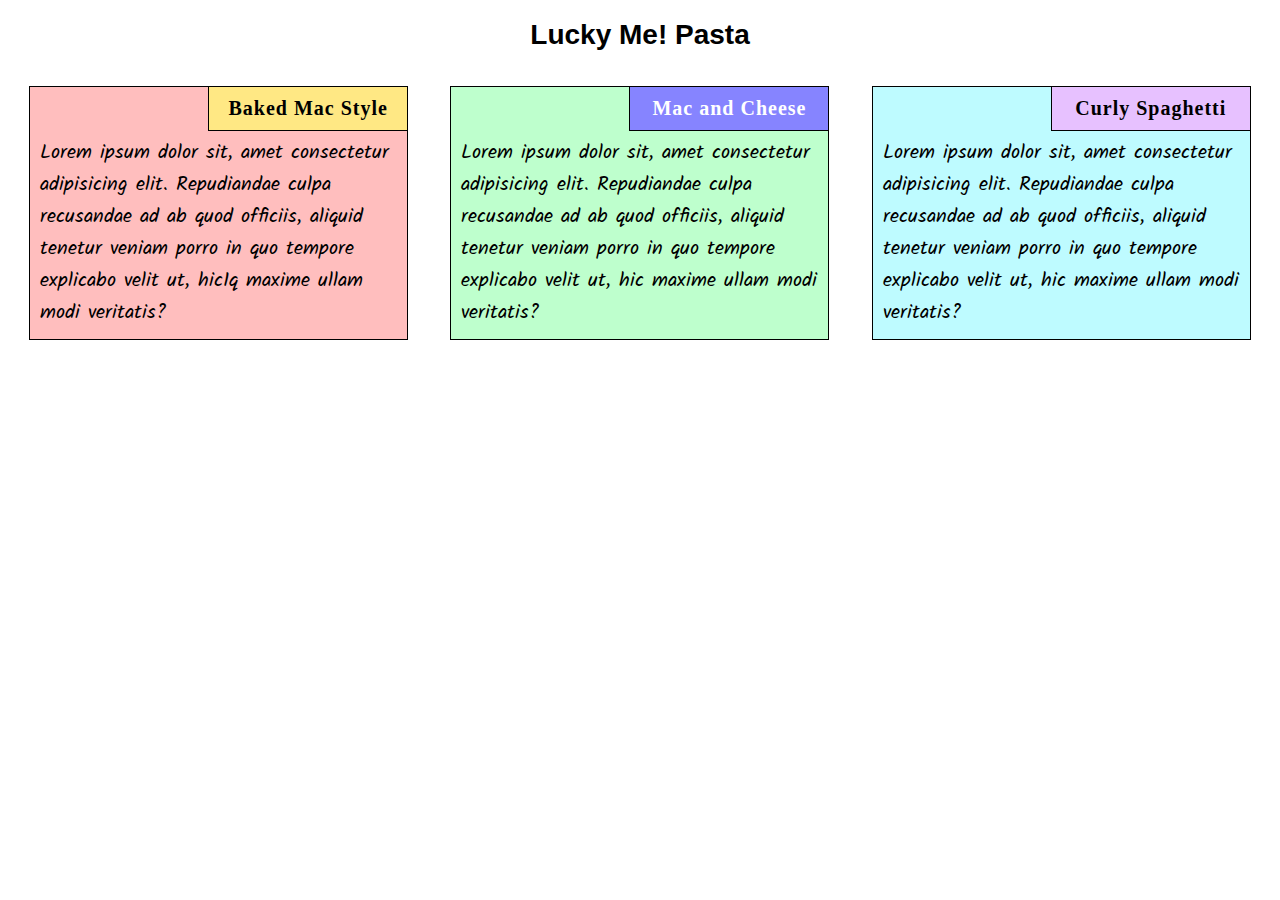
==== module2-solution/index.html @ d3582f1a "Modified @media queries." ====
<!DOCTYPE html>
<html lang="en">
<head>
    <meta charset="UTF-8">
    <meta name="viewport" content="width=device-width, initial-scale=1.0">
    <link rel="stylesheet" href="css/style.css">
    <link rel="preconnect" href="https://fonts.googleapis.com">
<link rel="preconnect" href="https://fonts.gstatic.com" crossorigin>
<link href="https://fonts.googleapis.com/css2?family=Kalam&family=Shadows+Into+Light&display=swap" rel="stylesheet">
    <title>Lucky Me! Pasta Flavors</title>
    
</head>
<body>
    <h1>Lucky Me! Pasta</h1>
    <div class="row">
        <div class="col-lg-4 col-md-6">
            <p class="BMS"><span id="BakedMacStyle">Baked Mac Style</span>Lorem ipsum dolor sit, amet consectetur adipisicing elit. Repudiandae culpa recusandae ad ab quod officiis, aliquid tenetur veniam porro in quo tempore explicabo velit ut, hic1q maxime ullam modi veritatis?</p>
        </div>
        <div class="col-lg-4 col-md-6">
            <p class="MAC"><span id="MacAndCheese">Mac and Cheese</span>Lorem ipsum dolor sit, amet consectetur adipisicing elit. Repudiandae culpa recusandae ad ab quod officiis, aliquid tenetur veniam porro in quo tempore explicabo velit ut, hic maxime ullam modi veritatis?</p>
        </div>
        <div class="col-lg-4 col-sm-12">
            <p class="CSP"><span id="CurlySpaghetti">Curly Spaghetti</span>Lorem ipsum dolor sit, amet consectetur adipisicing elit. Repudiandae culpa recusandae ad ab quod officiis, aliquid tenetur veniam porro in quo tempore explicabo velit ut, hic maxime ullam modi veritatis?</p>
        </div>
    </div>
</body>
</html>
---- module2-solution/css/style.css ----
* {
    box-sizing: border-box;
}

body {
    position: relative;
}

h1 {
    margin-bottom: 15px;
    font-family: Product Sans, Arial, sans-serif;
    text-align: center;
    font-size: 175%;
}

p {
    border: 1px solid black;
    width: 90%;
    margin-right: auto;
    margin-left: auto;
    font-family: 'Kalam', cursive;
    font-size: 125%;
}

.BMS, .MAC, .CSP {
    padding: 10px;
    padding-top: 50px;
    position: relative;
}

.BMS {
    background-color: #ffbebe;
}

.MAC {
    background-color: #beffcd;
}

.CSP {
    background-color: #befbff;
}

#BakedMacStyle, #MacAndCheese, #CurlySpaghetti {
    border: 1px solid black;
    padding: 10px;
    float: left;
    width: 200px;
    text-align: center;
    letter-spacing: 1px;
    font-family: Product Sans;
    font-weight: bold;
    margin-bottom: 10px;
    margin-left: 100%;
    position: absolute;
    top: -1px;
    left: -199px;
}

#BakedMacStyle {
    background-color: #ffe884;
}

#MacAndCheese {
    background-color: #8684ff;
    color: white;
}

#CurlySpaghetti {
    background-color: #e7c1ff;
}

/* Simple Responsize Framework Here */
.row {
    width: 100%;
}

/* Desktop */
@media (min-width: 992px) {
    .col-lg-4 {
        float: left;
    }
    .col-lg-4 {
        width: 33.33%;
    }
    .col-lg-4 {
        width: 33.33%;
    }
    .col-lg-4 {
        width: 33.33%;
    }
}

/* Tablet */
@media (min-width: 768px) and (max-width: 991px) {
    .col-md-6, .col-sm-12 {
        float: left;
    }
    .col-md-6 {
        width: 50%;
    }
    .col-md-6 {
        width: 50%;
    }
    .col-sm-12 {
        width: 100%;
    }
}

/* Phone */
@media (max-width: 767px) {
    .col-lg-4 {
        float: left;
        width: 100%;
    }

}
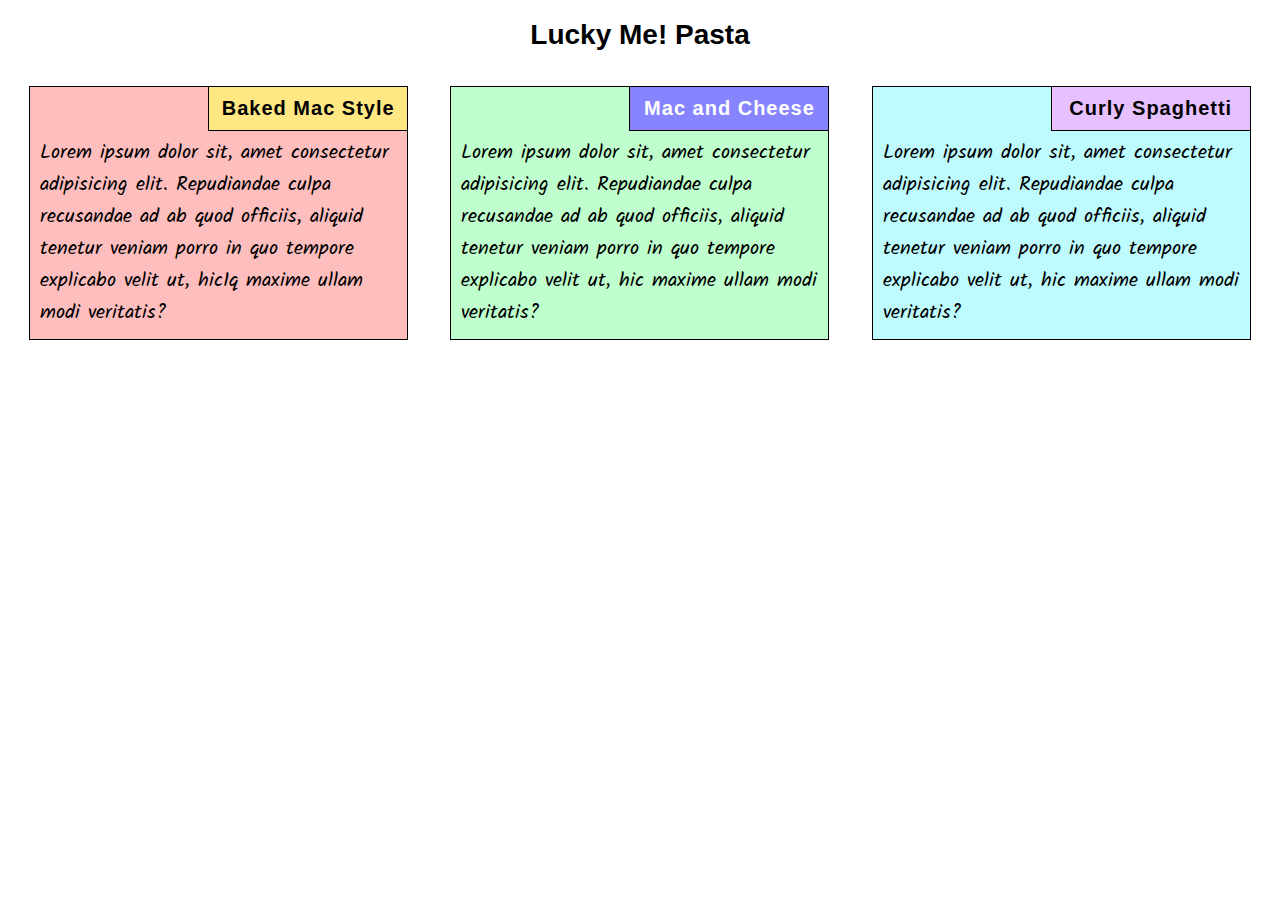
==== commit 94a9e49d: "Font optimization for all devices." ====
--- a/module2-solution/index.html
+++ b/module2-solution/index.html
@@ -5,8 +5,8 @@
     <meta name="viewport" content="width=device-width, initial-scale=1.0">
     <link rel="stylesheet" href="css/style.css">
     <link rel="preconnect" href="https://fonts.googleapis.com">
-<link rel="preconnect" href="https://fonts.gstatic.com" crossorigin>
-<link href="https://fonts.googleapis.com/css2?family=Kalam&family=Shadows+Into+Light&display=swap" rel="stylesheet">
+    <link rel="preconnect" href="https://fonts.gstatic.com" crossorigin>
+    <link href="https://fonts.googleapis.com/css2?family=Kalam&family=Shadows+Into+Light&display=swap" rel="stylesheet">
     <title>Lucky Me! Pasta Flavors</title>
     
 </head>
@@ -19,7 +19,7 @@
         <div class="col-lg-4 col-md-6">
             <p class="MAC"><span id="MacAndCheese">Mac and Cheese</span>Lorem ipsum dolor sit, amet consectetur adipisicing elit. Repudiandae culpa recusandae ad ab quod officiis, aliquid tenetur veniam porro in quo tempore explicabo velit ut, hic maxime ullam modi veritatis?</p>
         </div>
-        <div class="col-lg-4 col-sm-12">
+        <div class="col-lg-4 col-md-12">
             <p class="CSP"><span id="CurlySpaghetti">Curly Spaghetti</span>Lorem ipsum dolor sit, amet consectetur adipisicing elit. Repudiandae culpa recusandae ad ab quod officiis, aliquid tenetur veniam porro in quo tempore explicabo velit ut, hic maxime ullam modi veritatis?</p>
         </div>
     </div>
--- a/module2-solution/css/style.css
+++ b/module2-solution/css/style.css
@@ -8,7 +8,7 @@
 
 h1 {
     margin-bottom: 15px;
-    font-family: Product Sans, Arial, sans-serif;
+    font-family: 'Arial', sans-serif;
     text-align: center;
     font-size: 175%;
 }
@@ -47,7 +47,7 @@
     width: 200px;
     text-align: center;
     letter-spacing: 1px;
-    font-family: Product Sans;
+    font-family: 'Arial', sans-serif;
     font-weight: bold;
     margin-bottom: 10px;
     margin-left: 100%;
@@ -74,25 +74,17 @@
     width: 100%;
 }
 
-/* Desktop */
+/* ---Desktop--- */
 @media (min-width: 992px) {
     .col-lg-4 {
         float: left;
-    }
-    .col-lg-4 {
-        width: 33.33%;
-    }
-    .col-lg-4 {
-        width: 33.33%;
-    }
-    .col-lg-4 {
         width: 33.33%;
     }
 }
 
-/* Tablet */
+/* ---Tablet--- */
 @media (min-width: 768px) and (max-width: 991px) {
-    .col-md-6, .col-sm-12 {
+    .col-md-6, .col-md-12 {
         float: left;
     }
     .col-md-6 {
@@ -101,12 +93,12 @@
     .col-md-6 {
         width: 50%;
     }
-    .col-sm-12 {
+    .col-md-12 {
         width: 100%;
     }
 }
 
-/* Phone */
+/* ---Phone--- */
 @media (max-width: 767px) {
     .col-lg-4 {
         float: left;
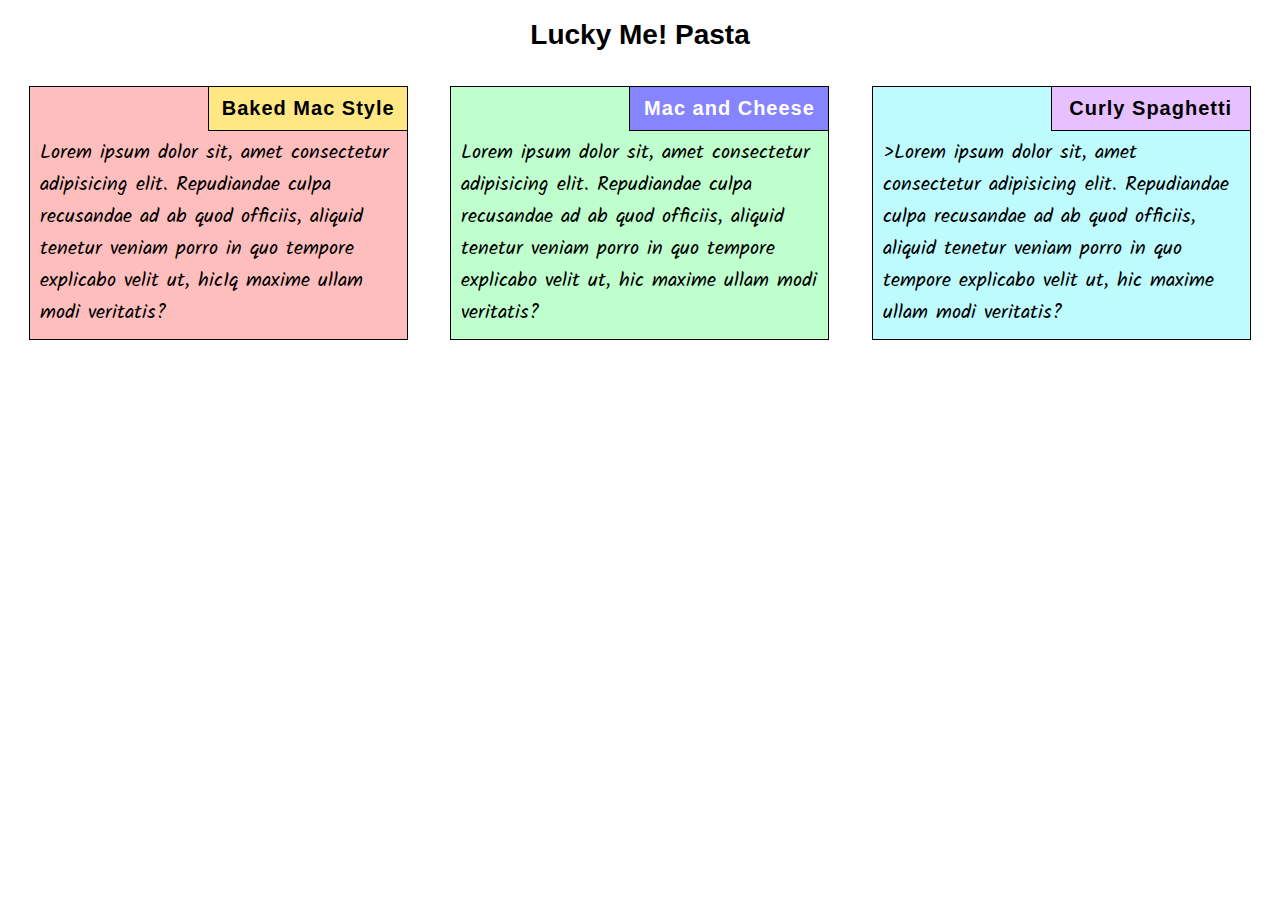
==== commit aa0795eb: "Fix for .CSP col-md-12 Tablet view." ====
--- a/module2-solution/index.html
+++ b/module2-solution/index.html
@@ -20,7 +20,7 @@
             <p class="MAC"><span id="MacAndCheese">Mac and Cheese</span>Lorem ipsum dolor sit, amet consectetur adipisicing elit. Repudiandae culpa recusandae ad ab quod officiis, aliquid tenetur veniam porro in quo tempore explicabo velit ut, hic maxime ullam modi veritatis?</p>
         </div>
         <div class="col-lg-4 col-md-12">
-            <p class="CSP"><span id="CurlySpaghetti">Curly Spaghetti</span>Lorem ipsum dolor sit, amet consectetur adipisicing elit. Repudiandae culpa recusandae ad ab quod officiis, aliquid tenetur veniam porro in quo tempore explicabo velit ut, hic maxime ullam modi veritatis?</p>
+            <p class="CSP"><span id="CurlySpaghetti">Curly Spaghetti</span>>Lorem ipsum dolor sit, amet consectetur adipisicing elit. Repudiandae culpa recusandae ad ab quod officiis, aliquid tenetur veniam porro in quo tempore explicabo velit ut, hic maxime ullam modi veritatis?</p>
         </div>
     </div>
 </body>
--- a/module2-solution/css/style.css
+++ b/module2-solution/css/style.css
@@ -95,6 +95,10 @@
     }
     .col-md-12 {
         width: 100%;
+        display: block;
+    }
+    .CSP {
+        width: 95%;
     }
 }
 
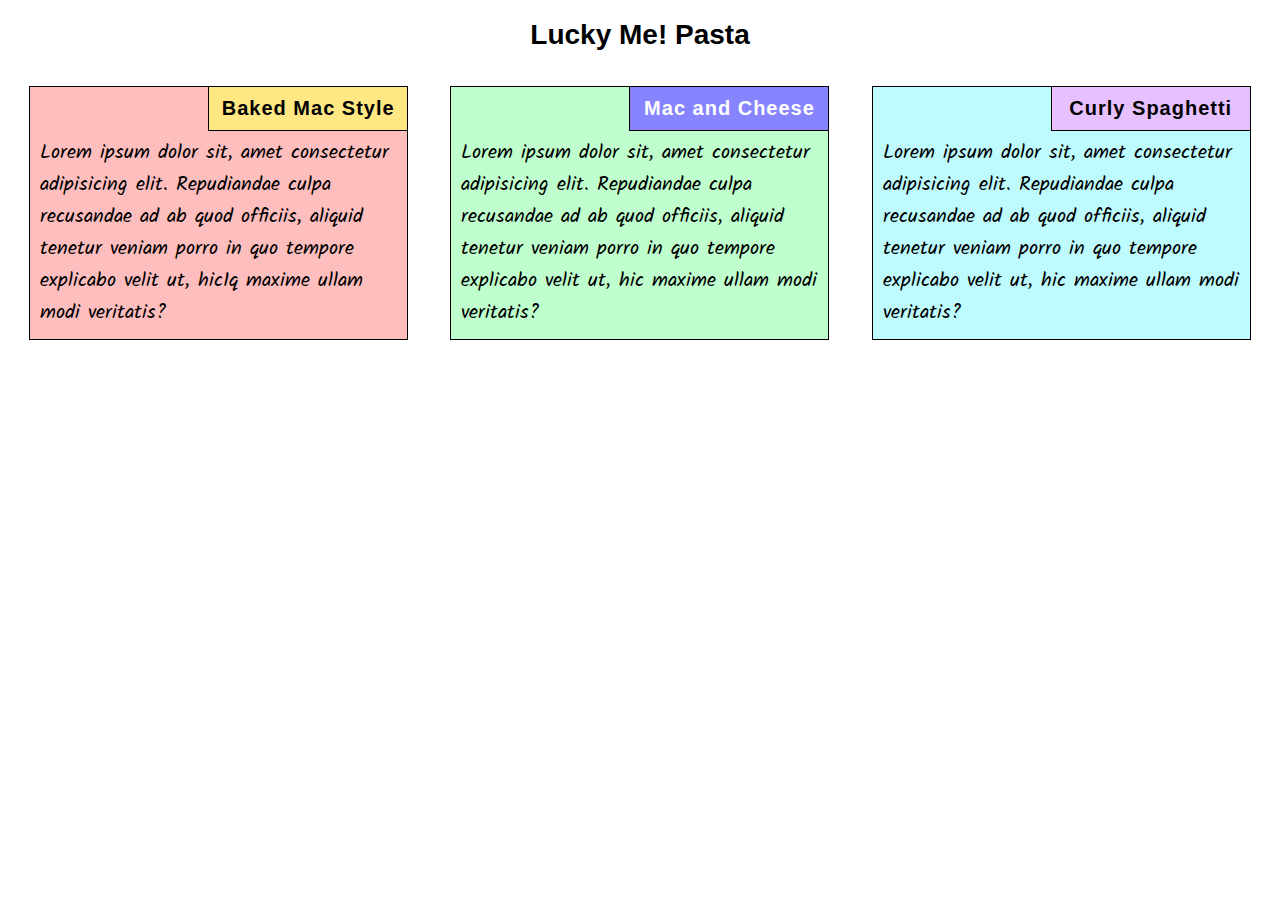
==== commit 2848e5e4: "Fix for previous fix for .CSP col-md-12 Tablet view." ====
--- a/module2-solution/index.html
+++ b/module2-solution/index.html
@@ -20,7 +20,7 @@
             <p class="MAC"><span id="MacAndCheese">Mac and Cheese</span>Lorem ipsum dolor sit, amet consectetur adipisicing elit. Repudiandae culpa recusandae ad ab quod officiis, aliquid tenetur veniam porro in quo tempore explicabo velit ut, hic maxime ullam modi veritatis?</p>
         </div>
         <div class="col-lg-4 col-md-12">
-            <p class="CSP"><span id="CurlySpaghetti">Curly Spaghetti</span>>Lorem ipsum dolor sit, amet consectetur adipisicing elit. Repudiandae culpa recusandae ad ab quod officiis, aliquid tenetur veniam porro in quo tempore explicabo velit ut, hic maxime ullam modi veritatis?</p>
+            <p class="CSP"><span id="CurlySpaghetti">Curly Spaghetti</span>Lorem ipsum dolor sit, amet consectetur adipisicing elit. Repudiandae culpa recusandae ad ab quod officiis, aliquid tenetur veniam porro in quo tempore explicabo velit ut, hic maxime ullam modi veritatis?</p>
         </div>
     </div>
 </body>
--- a/module2-solution/css/style.css
+++ b/module2-solution/css/style.css
@@ -98,7 +98,10 @@
         display: block;
     }
     .CSP {
-        width: 95%;
+        display: inline-block;
+        width: 95.4%;
+        position: absolute;
+        left: 19px;
     }
 }
 
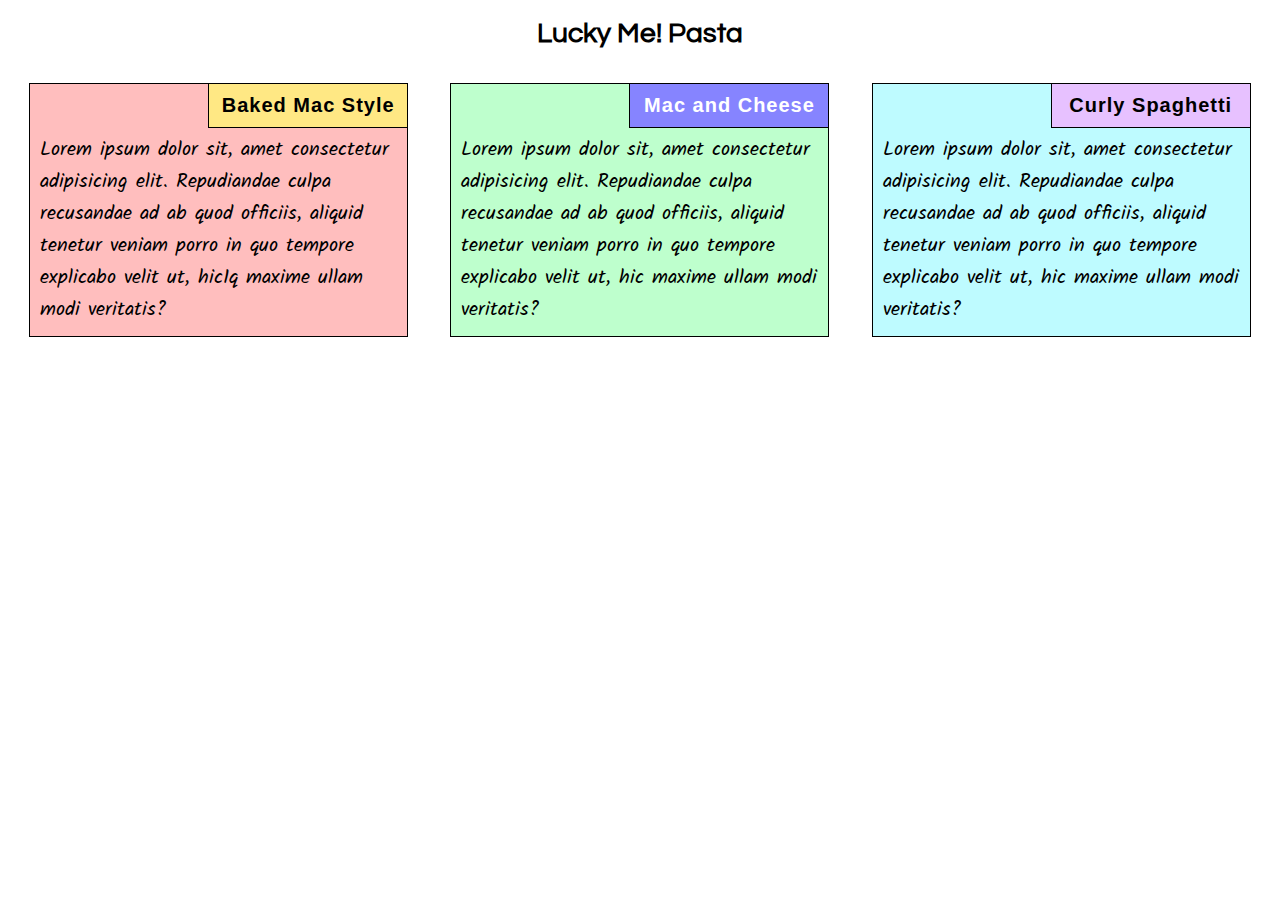
==== commit 60bb4a90: "Graded Module 3 Solution v1 done. Module Assignments will be removed temporarily." ====
--- a/module2-solution/index.html
+++ b/module2-solution/index.html
@@ -6,8 +6,9 @@
     <link rel="stylesheet" href="css/style.css">
     <link rel="preconnect" href="https://fonts.googleapis.com">
     <link rel="preconnect" href="https://fonts.gstatic.com" crossorigin>
+    <link href="https://fonts.googleapis.com/css2?family=Questrial&display=swap" rel="stylesheet">
     <link href="https://fonts.googleapis.com/css2?family=Kalam&family=Shadows+Into+Light&display=swap" rel="stylesheet">
-    <title>Lucky Me! Pasta Flavors</title>
+    <title>Assignment Solution for Module 2</title>
     
 </head>
 <body>
--- a/module2-solution/css/style.css
+++ b/module2-solution/css/style.css
@@ -8,7 +8,7 @@
 
 h1 {
     margin-bottom: 15px;
-    font-family: 'Arial', sans-serif;
+    font-family: 'Questrial', sans-serif;
     text-align: center;
     font-size: 175%;
 }
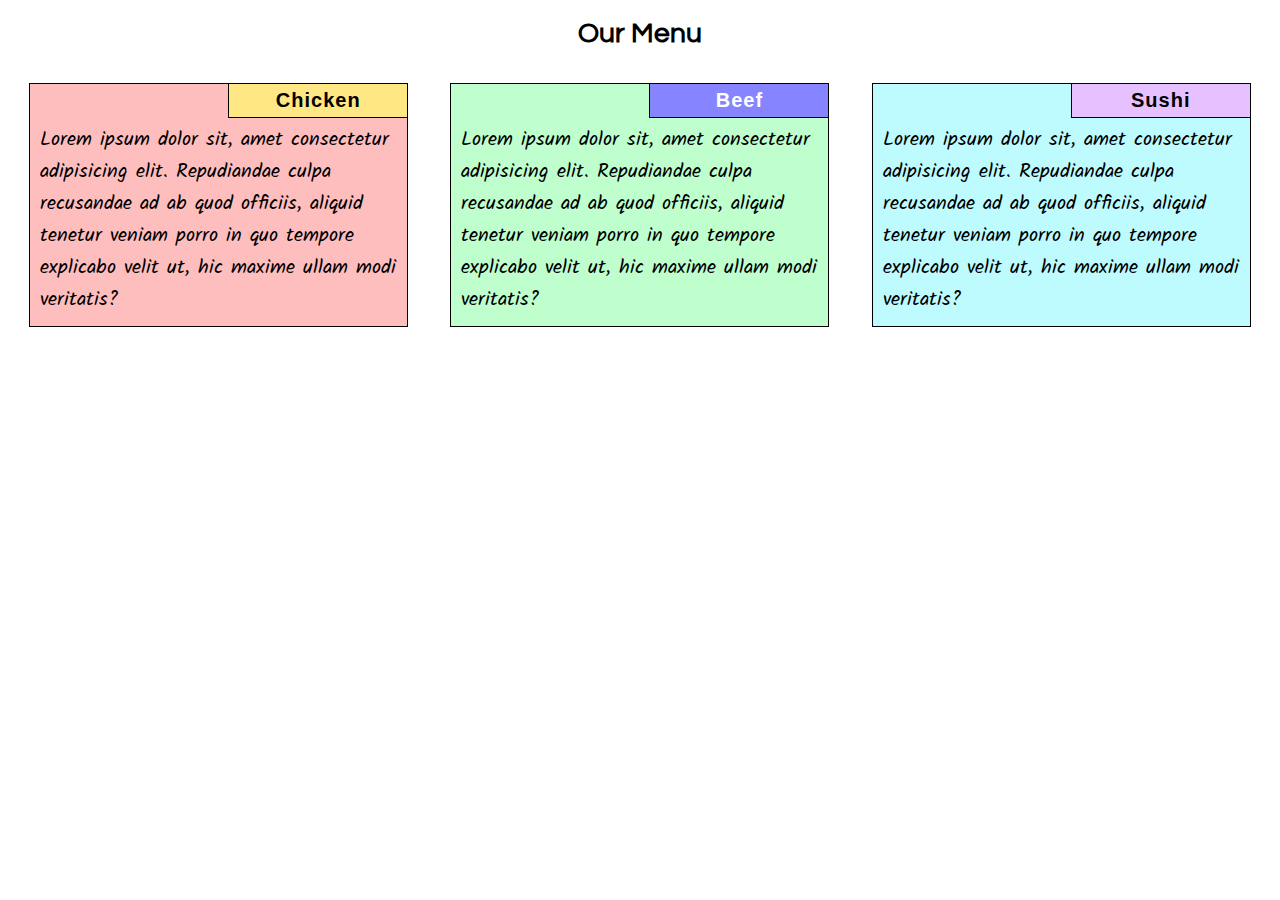
==== commit 783fb4c6: "Module Assignments 2 - 4 restored." ====
--- a/module2-solution/index.html
+++ b/module2-solution/index.html
@@ -12,16 +12,16 @@
     
 </head>
 <body>
-    <h1>Lucky Me! Pasta</h1>
+    <h1>Our Menu</h1>
     <div class="row">
         <div class="col-lg-4 col-md-6">
-            <p class="BMS"><span id="BakedMacStyle">Baked Mac Style</span>Lorem ipsum dolor sit, amet consectetur adipisicing elit. Repudiandae culpa recusandae ad ab quod officiis, aliquid tenetur veniam porro in quo tempore explicabo velit ut, hic1q maxime ullam modi veritatis?</p>
+            <p class="menu-content chicken-content"><span id="chicken-title">Chicken</span>Lorem ipsum dolor sit, amet consectetur adipisicing elit. Repudiandae culpa recusandae ad ab quod officiis, aliquid tenetur veniam porro in quo tempore explicabo velit ut, hic maxime ullam modi veritatis?</p>
         </div>
         <div class="col-lg-4 col-md-6">
-            <p class="MAC"><span id="MacAndCheese">Mac and Cheese</span>Lorem ipsum dolor sit, amet consectetur adipisicing elit. Repudiandae culpa recusandae ad ab quod officiis, aliquid tenetur veniam porro in quo tempore explicabo velit ut, hic maxime ullam modi veritatis?</p>
+            <p class="menu-content beef-content"><span id="beef-title">Beef</span>Lorem ipsum dolor sit, amet consectetur adipisicing elit. Repudiandae culpa recusandae ad ab quod officiis, aliquid tenetur veniam porro in quo tempore explicabo velit ut, hic maxime ullam modi veritatis?</p>
         </div>
         <div class="col-lg-4 col-md-12">
-            <p class="CSP"><span id="CurlySpaghetti">Curly Spaghetti</span>Lorem ipsum dolor sit, amet consectetur adipisicing elit. Repudiandae culpa recusandae ad ab quod officiis, aliquid tenetur veniam porro in quo tempore explicabo velit ut, hic maxime ullam modi veritatis?</p>
+            <p class="menu-content CSP sushi-content"><span id="sushi-title">Sushi</span>Lorem ipsum dolor sit, amet consectetur adipisicing elit. Repudiandae culpa recusandae ad ab quod officiis, aliquid tenetur veniam porro in quo tempore explicabo velit ut, hic maxime ullam modi veritatis?</p>
         </div>
     </div>
 </body>
--- a/module2-solution/css/style.css
+++ b/module2-solution/css/style.css
@@ -21,30 +21,32 @@
     font-family: 'Kalam', cursive;
     font-size: 125%;
 }
-
-.BMS, .MAC, .CSP {
+.margin-fix {
+    margin: 10px;
+}
+.menu-content {
     padding: 10px;
-    padding-top: 50px;
+    padding-top: 40px;
     position: relative;
 }
 
-.BMS {
+.chicken-content {
     background-color: #ffbebe;
 }
 
-.MAC {
+.beef-content {
     background-color: #beffcd;
 }
 
-.CSP {
+.sushi-content {
     background-color: #befbff;
 }
 
-#BakedMacStyle, #MacAndCheese, #CurlySpaghetti {
+#chicken-title, #beef-title, #sushi-title {
     border: 1px solid black;
-    padding: 10px;
+    padding: 5px 10px 5px 10px;
     float: left;
-    width: 200px;
+    width: 180px;
     text-align: center;
     letter-spacing: 1px;
     font-family: 'Arial', sans-serif;
@@ -53,19 +55,19 @@
     margin-left: 100%;
     position: absolute;
     top: -1px;
-    left: -199px;
+    left: -179px;
 }
 
-#BakedMacStyle {
+#chicken-title {
     background-color: #ffe884;
 }
 
-#MacAndCheese {
+#beef-title {
     background-color: #8684ff;
     color: white;
 }
 
-#CurlySpaghetti {
+#sushi-title {
     background-color: #e7c1ff;
 }
 
@@ -98,10 +100,7 @@
         display: block;
     }
     .CSP {
-        display: inline-block;
-        width: 95.4%;
-        position: absolute;
-        left: 19px;
+        width: 95%;
     }
 }
 
